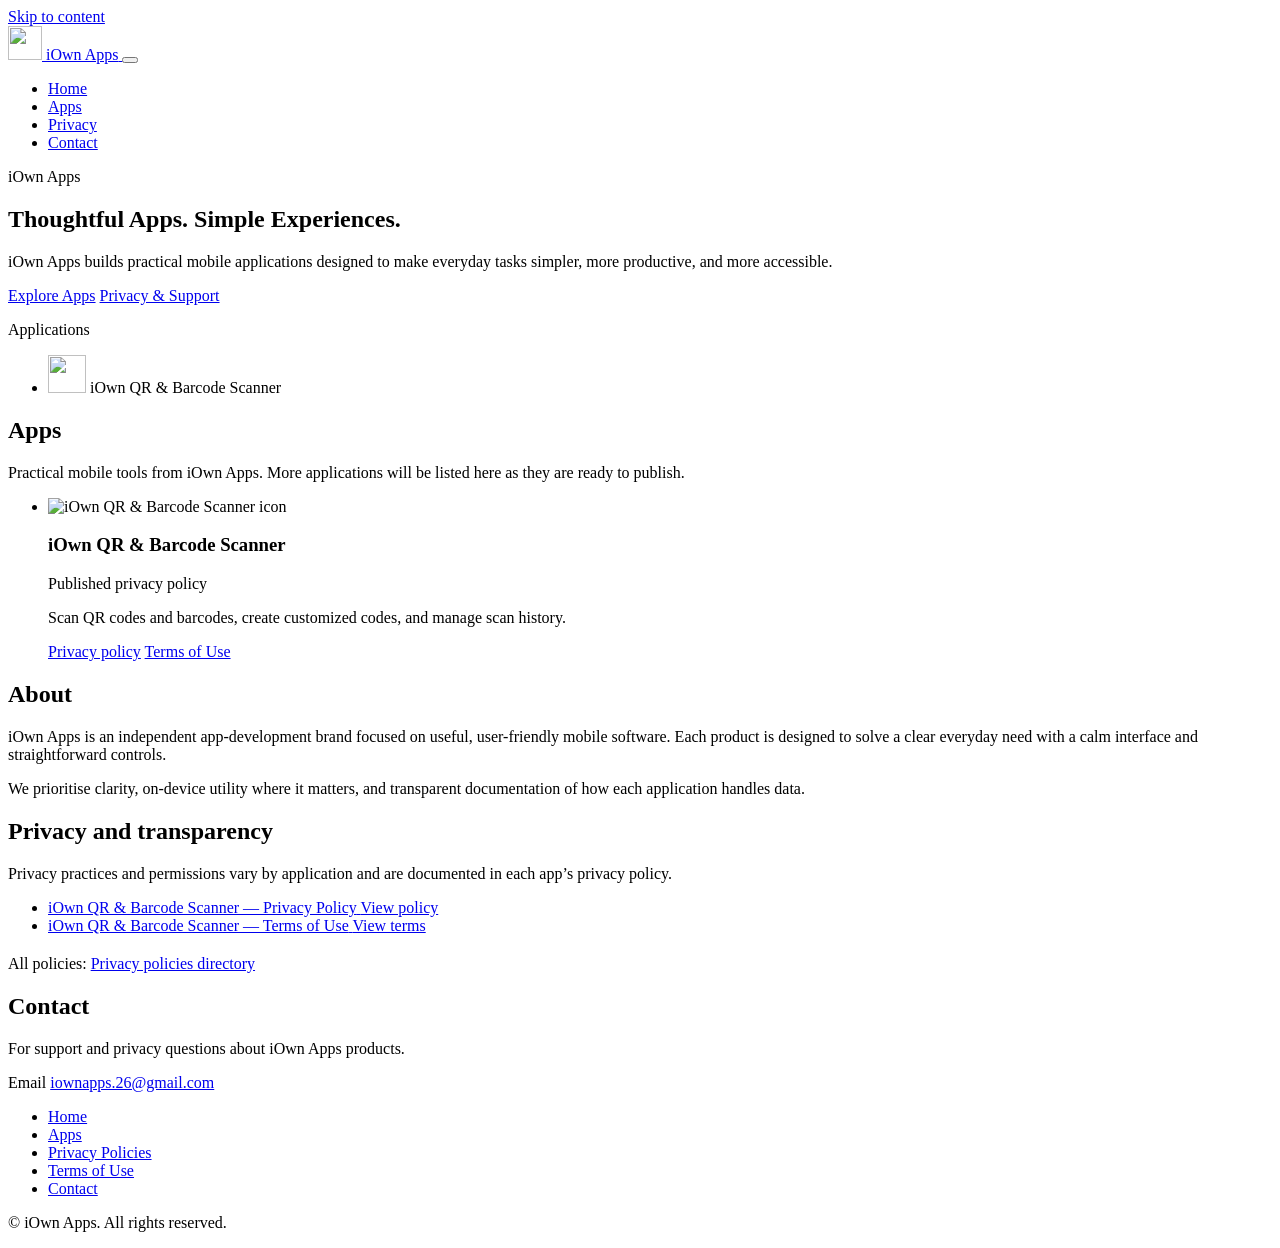
==== index.html @ 2de349e2 "Add iOwn QR Terms of Use page and site navigation links. Co-authored-by: Cursor <cursoragent@cursor." ====
<!DOCTYPE html>
<html lang="en">
  <head>
    <meta charset="utf-8" />
    <meta
      name="viewport"
      content="width=device-width, initial-scale=1, viewport-fit=cover"
    />
    <title>iOwn Apps — Thoughtful mobile applications</title>
    <meta
      name="description"
      content="iOwn Apps builds practical mobile applications designed to make everyday tasks simpler, more productive, and more accessible."
    />
    <meta name="theme-color" content="#07111F" />
    <meta property="og:title" content="iOwn Apps" />
    <meta
      property="og:description"
      content="Thoughtful Apps. Simple Experiences. Practical mobile software from iOwn Apps."
    />
    <meta property="og:type" content="website" />
    <meta
      property="og:url"
      content="https://iown-apps.github.io/iown-apps-web-page/"
    />
    <meta
      property="og:image"
      content="https://iown-apps.github.io/iown-apps-web-page/assets/images/iown-qr-icon.png"
    />
    <link rel="icon" type="image/png" href="assets/images/favicon.png" />
    <link rel="stylesheet" href="assets/css/site.css" />
  </head>
  <body>
    <a class="skip-link" href="#main">Skip to content</a>

    <header class="site-header">
      <div class="container site-header__inner">
        <a class="brand" href="#home" aria-label="iOwn Apps home">
          <img
            class="brand__mark"
            src="assets/images/iown-qr-icon.png"
            width="34"
            height="34"
            alt=""
          />
          <span class="brand__text">iOwn Apps</span>
        </a>

        <button
          class="nav-toggle"
          type="button"
          id="nav-toggle"
          aria-expanded="false"
          aria-controls="site-nav"
          aria-label="Open menu"
        >
          <span class="nav-toggle__bars" aria-hidden="true"></span>
        </button>

        <nav class="nav" id="site-nav" aria-label="Primary">
          <ul>
            <li><a href="#home">Home</a></li>
            <li><a href="#apps">Apps</a></li>
            <li><a href="#privacy">Privacy</a></li>
            <li><a href="#contact">Contact</a></li>
          </ul>
        </nav>
      </div>
    </header>

    <main id="main">
      <section class="hero" id="home" aria-labelledby="hero-title">
        <div class="container hero__grid">
          <div>
            <p class="hero__eyebrow">iOwn Apps</p>
            <h1 id="hero-title">Thoughtful Apps. Simple Experiences.</h1>
            <p class="hero__lead">
              iOwn Apps builds practical mobile applications designed to make
              everyday tasks simpler, more productive, and more accessible.
            </p>
            <div class="hero__actions">
              <a class="btn btn--primary" href="#apps">Explore Apps</a>
              <a class="btn btn--secondary" href="#privacy">Privacy &amp; Support</a>
            </div>
          </div>

          <aside class="hero__panel" aria-label="Featured apps">
            <p class="hero__panel-title">Applications</p>
            <ul class="hero__apps">
              <li>
                <img
                  src="assets/images/iown-qr-icon.png"
                  width="38"
                  height="38"
                  alt=""
                />
                <span>iOwn QR &amp; Barcode Scanner</span>
              </li>
            </ul>
          </aside>
        </div>
      </section>

      <section class="section section--alt" id="apps" aria-labelledby="apps-title">
        <div class="container">
          <div class="section__head">
            <h2 id="apps-title">Apps</h2>
            <p>
              Practical mobile tools from iOwn Apps. More applications will be
              listed here as they are ready to publish.
            </p>
          </div>

          <ul class="app-grid">
            <li class="app-card">
              <div class="app-card__top">
                <img
                  class="app-card__icon"
                  src="assets/images/iown-qr-icon.png"
                  width="52"
                  height="52"
                  alt="iOwn QR &amp; Barcode Scanner icon"
                />
                <div>
                  <h3>iOwn QR &amp; Barcode Scanner</h3>
                  <p class="app-card__status">Published privacy policy</p>
                </div>
              </div>
              <p class="app-card__desc">
                Scan QR codes and barcodes, create customized codes, and manage
                scan history.
              </p>
              <div class="app-card__actions">
                <a class="app-card__link" href="iown-qr-privacy-policy/"
                  >Privacy policy</a
                >
                <a class="app-card__link" href="iown-qr-terms-of-use/"
                  >Terms of Use</a
                >
              </div>
            </li>
          </ul>
        </div>
      </section>

      <section class="section" id="about" aria-labelledby="about-title">
        <div class="container">
          <div class="section__head">
            <h2 id="about-title">About</h2>
          </div>
          <div class="prose">
            <p>
              iOwn Apps is an independent app-development brand focused on
              useful, user-friendly mobile software. Each product is designed to
              solve a clear everyday need with a calm interface and
              straightforward controls.
            </p>
            <p>
              We prioritise clarity, on-device utility where it matters, and
              transparent documentation of how each application handles data.
            </p>
          </div>
        </div>
      </section>

      <section
        class="section section--alt"
        id="privacy"
        aria-labelledby="privacy-title"
      >
        <div class="container">
          <div class="section__head">
            <h2 id="privacy-title">Privacy and transparency</h2>
            <p>
              Privacy practices and permissions vary by application and are
              documented in each app’s privacy policy.
            </p>
          </div>

          <ul class="privacy-list">
            <li>
              <a href="iown-qr-privacy-policy/">
                <span>iOwn QR &amp; Barcode Scanner — Privacy Policy</span>
                <span class="meta">View policy</span>
              </a>
            </li>
            <li>
              <a href="iown-qr-terms-of-use/">
                <span>iOwn QR &amp; Barcode Scanner — Terms of Use</span>
                <span class="meta">View terms</span>
              </a>
            </li>
          </ul>

          <p class="prose" style="margin-top: 1.25rem">
            All policies:
            <a href="privacy/">Privacy policies directory</a>
          </p>
        </div>
      </section>

      <section class="section" id="contact" aria-labelledby="contact-title">
        <div class="container">
          <div class="section__head">
            <h2 id="contact-title">Contact</h2>
            <p>For support and privacy questions about iOwn Apps products.</p>
          </div>
          <div class="contact-card">
            <span class="contact-card__label">Email</span>
            <a href="mailto:iownapps.26@gmail.com">iownapps.26@gmail.com</a>
          </div>
        </div>
      </section>
    </main>

    <footer class="site-footer">
      <div class="container site-footer__inner">
        <nav aria-label="Footer">
          <ul>
            <li><a href="#home">Home</a></li>
            <li><a href="#apps">Apps</a></li>
            <li><a href="privacy/">Privacy Policies</a></li>
            <li><a href="iown-qr-terms-of-use/">Terms of Use</a></li>
            <li><a href="#contact">Contact</a></li>
          </ul>
        </nav>
        <p>© <span id="year"></span> iOwn Apps. All rights reserved.</p>
      </div>
    </footer>

    <script src="assets/js/site.js" defer></script>
  </body>
</html>
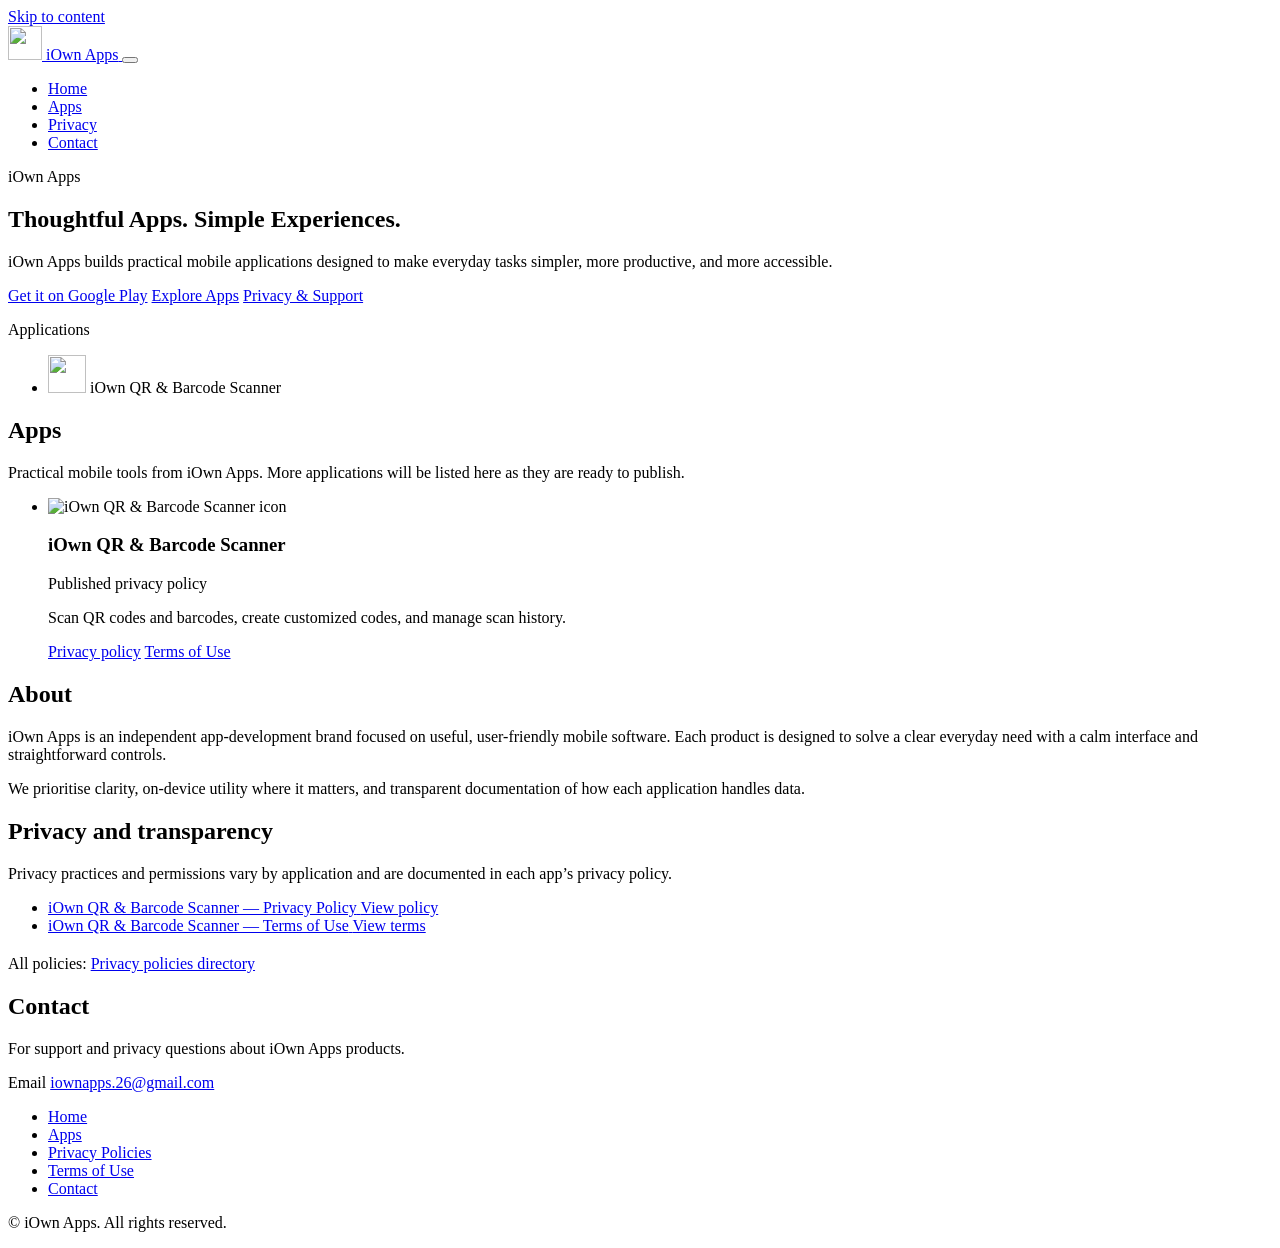
==== commit cb7289bb: "google play download button" ====
--- a/index.html
+++ b/index.html
@@ -78,7 +78,14 @@
               everyday tasks simpler, more productive, and more accessible.
             </p>
             <div class="hero__actions">
-              <a class="btn btn--primary" href="#apps">Explore Apps</a>
+              <a
+                class="btn btn--primary"
+                href="https://play.google.com/store/apps/details?id=com.iown.qrscanner"
+                target="_blank"
+                rel="noopener noreferrer"
+                >Get it on Google Play</a
+              >
+              <a class="btn btn--secondary" href="#apps">Explore Apps</a>
               <a class="btn btn--secondary" href="#privacy">Privacy &amp; Support</a>
             </div>
           </div>
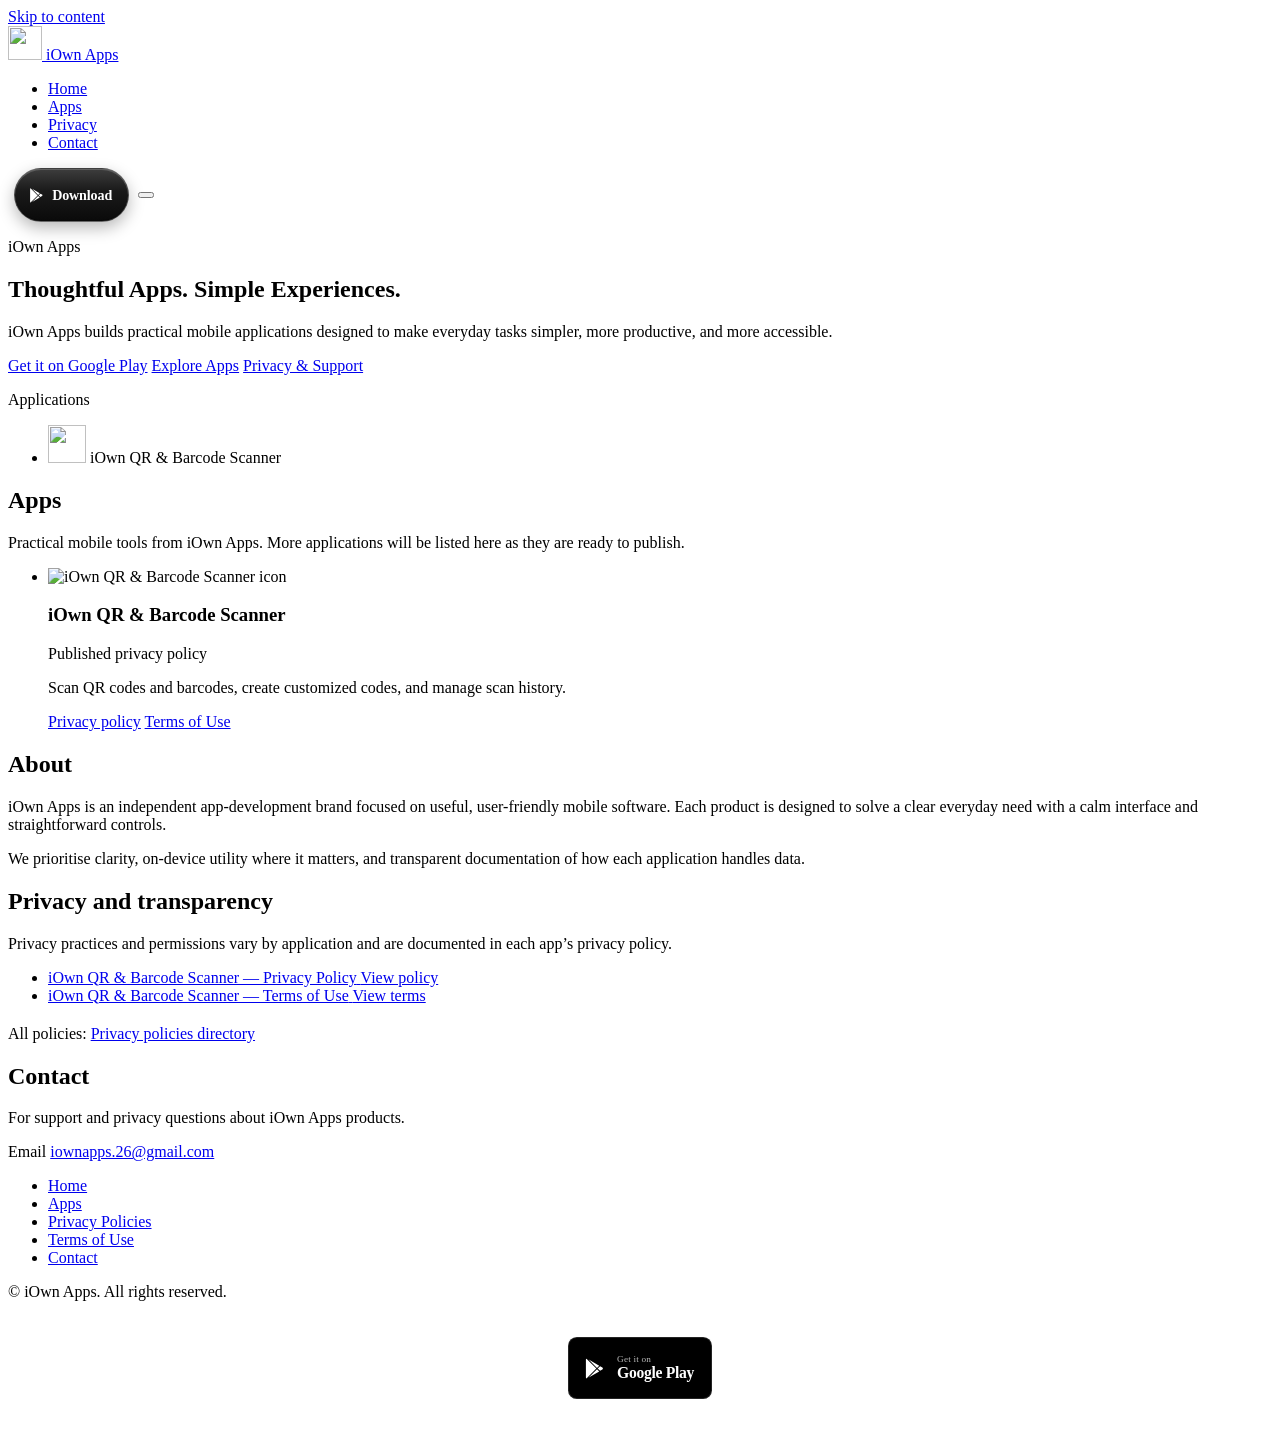
==== commit cb371d02: "Add Google Play download controls across the site Add a header Download pill and an end-of-page Goog" ====
--- a/index.html
+++ b/index.html
@@ -28,6 +28,7 @@
     />
     <link rel="icon" type="image/png" href="assets/images/favicon.png" />
     <link rel="stylesheet" href="assets/css/site.css" />
+    <link rel="stylesheet" href="assets/css/play-store.css" />
   </head>
   <body>
     <a class="skip-link" href="#main">Skip to content</a>
@@ -45,17 +46,6 @@
           <span class="brand__text">iOwn Apps</span>
         </a>
 
-        <button
-          class="nav-toggle"
-          type="button"
-          id="nav-toggle"
-          aria-expanded="false"
-          aria-controls="site-nav"
-          aria-label="Open menu"
-        >
-          <span class="nav-toggle__bars" aria-hidden="true"></span>
-        </button>
-
         <nav class="nav" id="site-nav" aria-label="Primary">
           <ul>
             <li><a href="#home">Home</a></li>
@@ -64,6 +54,39 @@
             <li><a href="#contact">Contact</a></li>
           </ul>
         </nav>
+
+        <div class="site-header__actions">
+          <a
+            class="play-download-btn"
+            href="https://play.google.com/store/apps/details?id=com.iown.qrscanner"
+            target="_blank"
+            rel="noopener noreferrer"
+            aria-label="Download iOwn QR and Barcode Scanner on Google Play"
+          >
+            <svg
+              class="play-download-btn__icon"
+              viewBox="0 0 24 24"
+              aria-hidden="true"
+              focusable="false"
+            >
+              <path
+                fill="currentColor"
+                d="M3.609 1.814 13.792 12 3.61 22.186a.996.996 0 0 1-.61-.92V2.734a1 1 0 0 1 .609-.92Zm10.89 10.893 2.302 2.302-10.937 6.333 8.635-8.635Zm3.199-3.198 2.337 1.349c.8.46.8 1.617 0 2.078l-2.337 1.349L15.206 12l2.492-2.491ZM5.864 2.658 16.8 8.991l-2.302 2.302L5.864 2.658Z"
+              />
+            </svg>
+            <span class="play-download-btn__label">Download</span>
+          </a>
+          <button
+            class="nav-toggle"
+            type="button"
+            id="nav-toggle"
+            aria-expanded="false"
+            aria-controls="site-nav"
+            aria-label="Open menu"
+          >
+            <span class="nav-toggle__bars" aria-hidden="true"></span>
+          </button>
+        </div>
       </div>
     </header>
 
@@ -234,6 +257,7 @@
       </div>
     </footer>
 
+    <script src="assets/js/bottom-download-bar.js" defer></script>
     <script src="assets/js/site.js" defer></script>
   </body>
 </html>
--- a/assets/css/play-store.css
+++ b/assets/css/play-store.css
@@ -0,0 +1,260 @@
+/* Google Play download controls — shared across all site pages */
+
+/* —— Compact header “Download” pill —— */
+.play-download-btn {
+  display: inline-flex;
+  align-items: center;
+  justify-content: center;
+  gap: 0.45rem;
+  flex-shrink: 0;
+  min-height: 2.45rem;
+  padding: 0.4rem 1rem 0.4rem 0.85rem;
+  border-radius: 999px;
+  border: 1px solid rgba(255, 255, 255, 0.22);
+  background: linear-gradient(
+    180deg,
+    #3d3d3d 0%,
+    #1a1a1a 42%,
+    #0a0a0a 100%
+  );
+  color: #fff;
+  text-decoration: none;
+  font-family: inherit;
+  font-size: 0.88rem;
+  font-weight: 650;
+  letter-spacing: -0.01em;
+  line-height: 1;
+  box-shadow:
+    0 6px 16px rgba(0, 0, 0, 0.28),
+    0 1px 0 rgba(255, 255, 255, 0.18) inset,
+    0 -1px 0 rgba(0, 0, 0, 0.35) inset;
+  transition:
+    transform 0.18s ease,
+    box-shadow 0.18s ease,
+    filter 0.18s ease;
+}
+
+.play-download-btn:hover {
+  filter: brightness(1.08);
+  color: #fff;
+  box-shadow:
+    0 8px 20px rgba(0, 0, 0, 0.34),
+    0 1px 0 rgba(255, 255, 255, 0.22) inset,
+    0 -1px 0 rgba(0, 0, 0, 0.35) inset;
+}
+
+.play-download-btn:active {
+  transform: translateY(1px) scale(0.98);
+  filter: brightness(0.96);
+}
+
+.play-download-btn:focus-visible {
+  outline: none;
+  box-shadow:
+    0 0 0 3px rgba(47, 139, 255, 0.55),
+    0 6px 16px rgba(0, 0, 0, 0.28),
+    0 1px 0 rgba(255, 255, 255, 0.18) inset;
+}
+
+.play-download-btn__icon {
+  width: 1.05rem;
+  height: 1.05rem;
+  flex-shrink: 0;
+  display: block;
+}
+
+.play-download-btn__label {
+  white-space: nowrap;
+}
+
+/* Home header actions cluster (Download + mobile menu toggle) */
+.site-header__actions {
+  display: inline-flex;
+  align-items: center;
+  gap: 0.55rem;
+  margin-left: auto;
+  flex-shrink: 0;
+}
+
+@media (min-width: 768px) {
+  .site-header__inner > .nav {
+    margin-left: auto;
+  }
+
+  .site-header__actions {
+    margin-left: 0.35rem;
+  }
+}
+
+.page-policy .site-header__inner {
+  justify-content: space-between;
+}
+
+.page-policy .header-nav {
+  margin-left: auto;
+  display: flex;
+  align-items: center;
+}
+
+.page-policy .header-nav .play-download-btn {
+  border-radius: 999px;
+  border: 1px solid rgba(255, 255, 255, 0.22);
+  background: linear-gradient(
+    180deg,
+    #3d3d3d 0%,
+    #1a1a1a 42%,
+    #0a0a0a 100%
+  );
+  color: #fff;
+  min-height: 2.45rem;
+  padding: 0.4rem 1rem 0.4rem 0.85rem;
+  font-size: 0.88rem;
+}
+
+.page-policy .header-nav .play-download-btn:hover {
+  color: #fff;
+  background: linear-gradient(
+    180deg,
+    #454545 0%,
+    #222 42%,
+    #0f0f0f 100%
+  );
+  border-color: rgba(255, 255, 255, 0.3);
+}
+
+/* —— End-of-page Google Play badge (normal document flow, after footer) —— */
+.bottom-download-bar {
+  position: static;
+  display: flex;
+  align-items: center;
+  justify-content: center;
+  width: 100%;
+  margin: 0;
+  padding: 1.25rem max(1rem, env(safe-area-inset-right, 0px))
+    calc(1.5rem + env(safe-area-inset-bottom, 0px))
+    max(1rem, env(safe-area-inset-left, 0px));
+  box-sizing: border-box;
+  border: 0;
+  background: transparent;
+  overflow-x: clip;
+}
+
+.bottom-download-bar__btn {
+  display: inline-flex;
+  align-items: center;
+  justify-content: center;
+  gap: 0.65rem;
+  max-width: 100%;
+  min-height: 2.85rem;
+  padding: 0.45rem 1.05rem 0.45rem 0.9rem;
+  border-radius: 0.55rem;
+  border: 1px solid rgba(255, 255, 255, 0.14);
+  background: #000;
+  color: #fff;
+  text-decoration: none;
+  font-family: inherit;
+  box-shadow: none;
+  transition:
+    filter 0.18s ease,
+    transform 0.18s ease;
+}
+
+.bottom-download-bar__btn:hover {
+  color: #fff;
+  filter: brightness(1.08);
+}
+
+.bottom-download-bar__btn:active {
+  transform: scale(0.98);
+  filter: brightness(0.96);
+}
+
+.bottom-download-bar__btn:focus-visible {
+  outline: none;
+  box-shadow: var(--focus, 0 0 0 3px rgba(22, 119, 255, 0.35));
+}
+
+.bottom-download-bar__icon {
+  width: 1.45rem;
+  height: 1.45rem;
+  flex-shrink: 0;
+  display: block;
+}
+
+.bottom-download-bar__text {
+  display: flex;
+  flex-direction: column;
+  align-items: flex-start;
+  gap: 0.04rem;
+  line-height: 1.05;
+  min-width: 0;
+}
+
+.bottom-download-bar__eyebrow {
+  font-size: 0.58rem;
+  font-weight: 500;
+  letter-spacing: 0.02em;
+  color: rgba(255, 255, 255, 0.72);
+  white-space: nowrap;
+}
+
+.bottom-download-bar__brand {
+  font-size: 0.98rem;
+  font-weight: 700;
+  letter-spacing: -0.02em;
+  color: #fff;
+  white-space: nowrap;
+}
+
+@media (max-width: 480px) {
+  .bottom-download-bar {
+    padding: 1rem max(0.75rem, env(safe-area-inset-right, 0px))
+      calc(1.25rem + env(safe-area-inset-bottom, 0px))
+      max(0.75rem, env(safe-area-inset-left, 0px));
+  }
+
+  .bottom-download-bar__btn {
+    width: min(100%, 17.5rem);
+    min-height: 2.7rem;
+    gap: 0.55rem;
+    padding: 0.4rem 0.9rem 0.4rem 0.8rem;
+  }
+
+  .bottom-download-bar__icon {
+    width: 1.3rem;
+    height: 1.3rem;
+  }
+
+  .bottom-download-bar__brand {
+    font-size: 0.92rem;
+  }
+
+  .play-download-btn {
+    min-height: 2.3rem;
+    padding: 0.35rem 0.85rem 0.35rem 0.7rem;
+    font-size: 0.82rem;
+  }
+
+  .page-policy .brand__name {
+    max-width: 11.5rem;
+  }
+}
+
+@media (prefers-reduced-motion: reduce) {
+  .play-download-btn,
+  .bottom-download-bar__btn {
+    transition: none;
+  }
+
+  .play-download-btn:active,
+  .bottom-download-bar__btn:active {
+    transform: none;
+  }
+}
+
+@media print {
+  .play-download-btn,
+  .bottom-download-bar {
+    display: none !important;
+  }
+}
